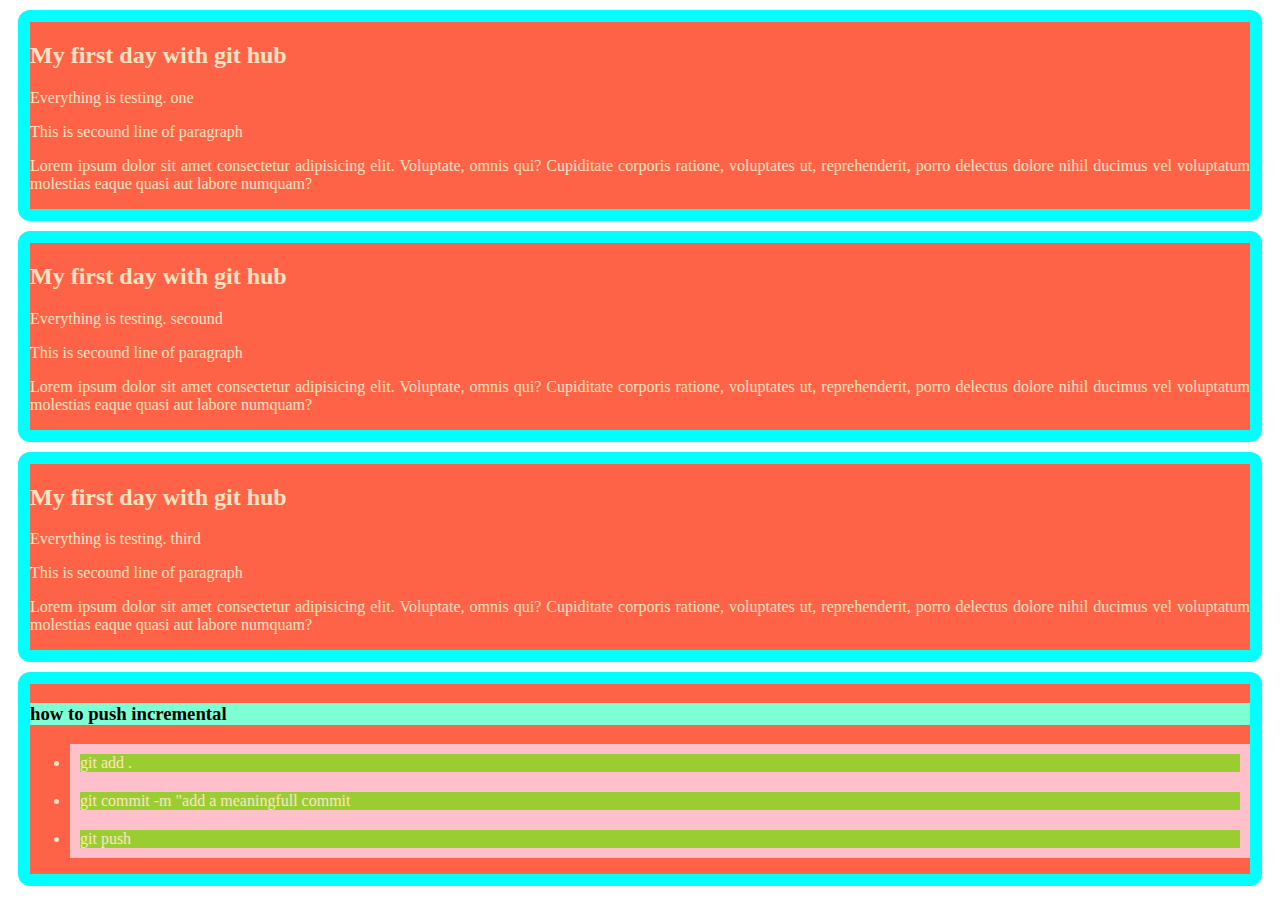
==== index.html @ e30e6f9f "add new style in line" ====
<!DOCTYPE html>
<html lang="en">
<head>
    <meta charset="UTF-8">
    <meta name="viewport" content="width=device-width, initial-scale=1.0">
    <title>Document</title>
    <link rel="stylesheet" href="cappu external.css"
</head>
<body>
    <div>

        <h2>My first day with git hub</h2>
        <p> Everything is testing. one</p>
        <p>This is secound line of paragraph</p>
        <p>Lorem ipsum dolor sit amet consectetur adipisicing elit. Voluptate, omnis qui? Cupiditate corporis ratione, voluptates ut, reprehenderit, porro delectus dolore nihil ducimus vel voluptatum molestias eaque quasi aut labore numquam?</p>
    </div>
    <div>

        <h2>My first day with git hub</h2>
        <p> Everything is testing. secound</p>
        <p>This is secound line of paragraph</p>
        <p>Lorem ipsum dolor sit amet consectetur adipisicing elit. Voluptate, omnis qui? Cupiditate corporis ratione, voluptates ut, reprehenderit, porro delectus dolore nihil ducimus vel voluptatum molestias eaque quasi aut labore numquam?</p>
    </div>
    <div>

        <h2>My first day with git hub</h2>
        <p> Everything is testing. third</p>
        <p>This is secound line of paragraph</p>
        <p>Lorem ipsum dolor sit amet consectetur adipisicing elit. Voluptate, omnis qui? Cupiditate corporis ratione, voluptates ut, reprehenderit, porro delectus dolore nihil ducimus vel voluptatum molestias eaque quasi aut labore numquam?</p>
    </div>
    <div>
        <h3>how to push incremental</h3>
    <ul>
        <li>git add .</li>
        <li>git commit -m "add a meaningfull commit</li>
        <li>git push</li>
    </ul>
    </div>
</body>
</html>
---- cappu external.css ----
div{ color:bisque; background-color: tomato;
border:12px solid aqua;
border-radius: 12px;
text-align:justify;
padding: 10;
margin: 10px;}
h3{ background-color: aquamarine; color: black;}
li{ background-color: yellowgreen;
border: 10px solid pink;}
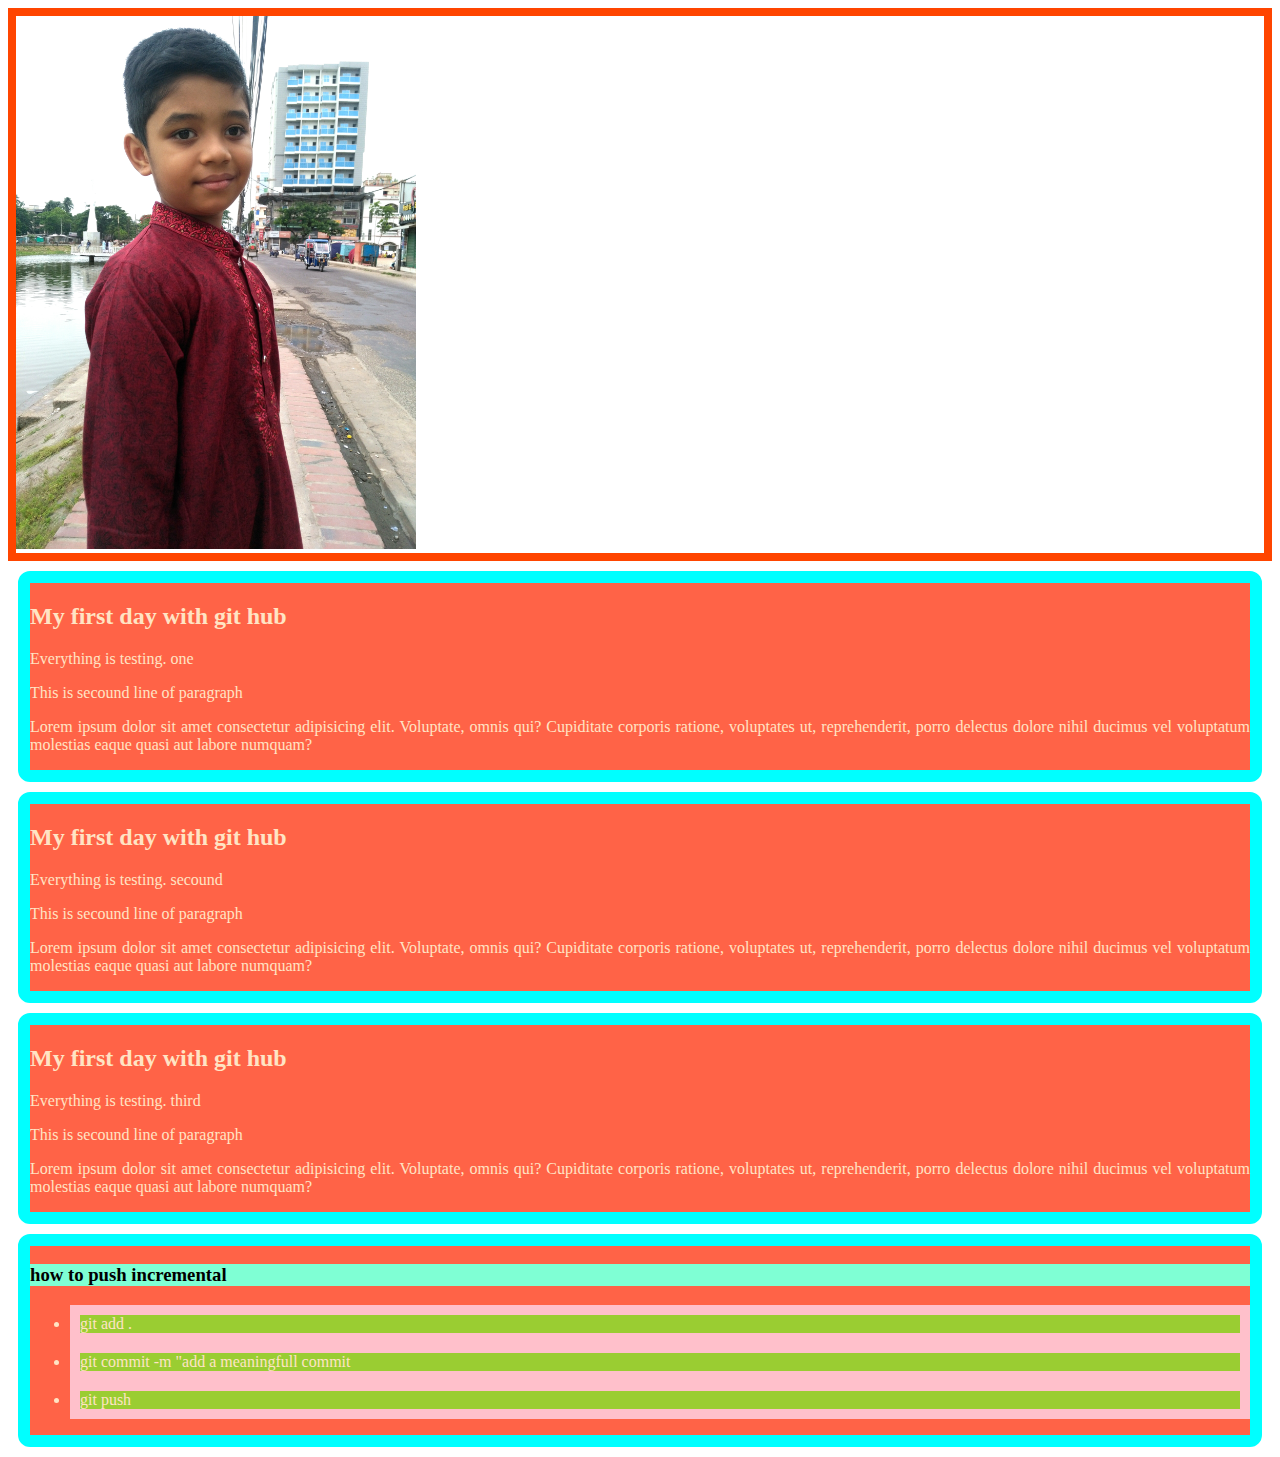
==== commit 20cc9398: "added new image in header" ====
--- a/index.html
+++ b/index.html
@@ -4,9 +4,11 @@
     <meta charset="UTF-8">
     <meta name="viewport" content="width=device-width, initial-scale=1.0">
     <title>Document</title>
-    <link rel="stylesheet" href="cappu external.css"
+    <link rel="stylesheet" href="cappu external.css">
+    <title>first cappu git hub day</title>
 </head>
 <body>
+    <header> <img src="IMG_20220505_095852.jpg" alt="no cappu" width="400"></header>
     <div>
 
         <h2>My first day with git hub</h2>
--- a/cappu external.css
+++ b/cappu external.css
@@ -6,4 +6,5 @@
 margin: 10px;}
 h3{ background-color: aquamarine; color: black;}
 li{ background-color: yellowgreen;
-border: 10px solid pink;}+border: 10px solid pink;}
+header{ border-radius: 12;  border: 8px solid orangered; }